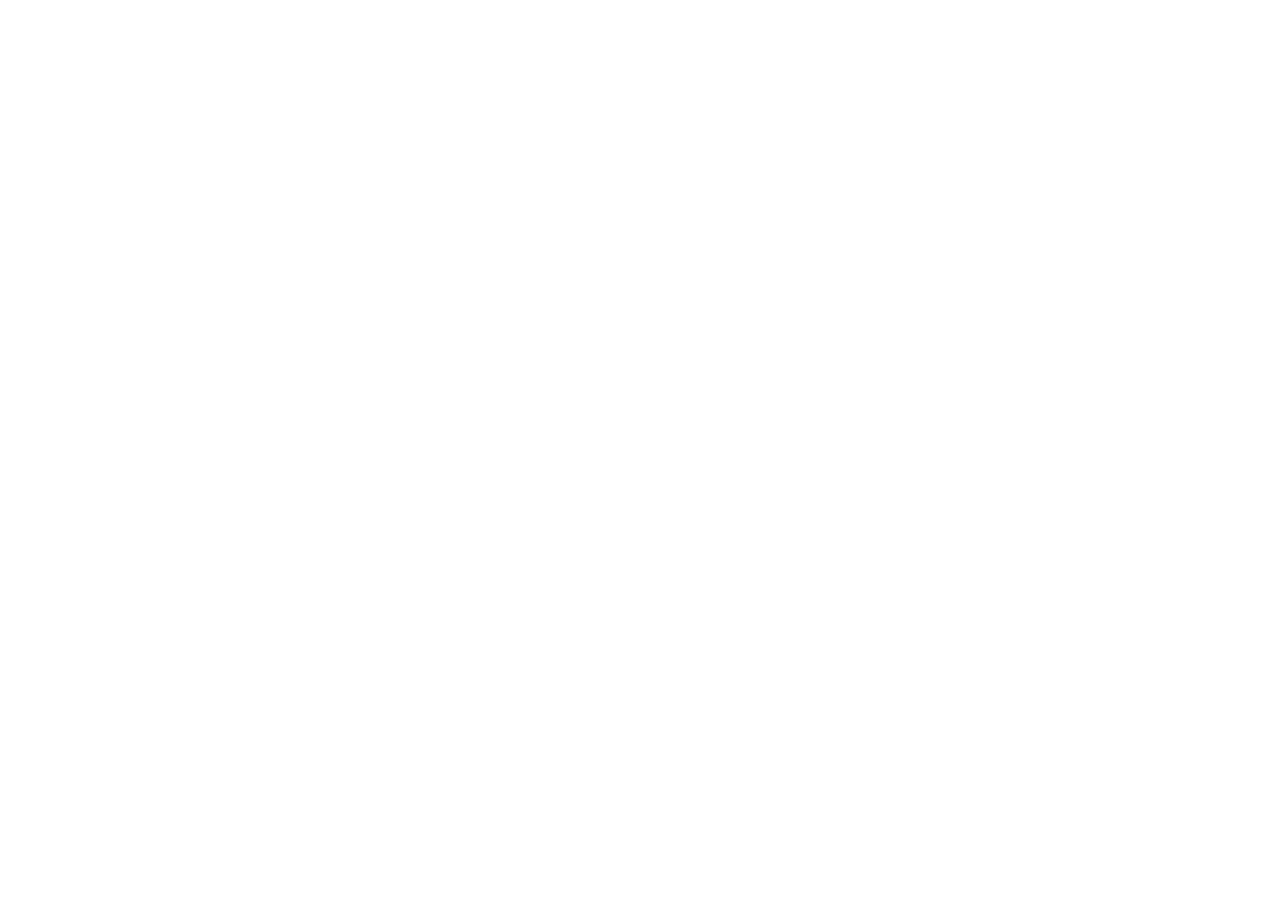
==== index.html @ a23fc358 "my first commit" ====
<!DOCTYPE html>
<html lang="en">

<head>
    <meta charset="UTF-8">
    <meta http-equiv="X-UA-Compatible" content="IE=edge">
    <meta name="viewport" content="width=device-width, initial-scale=1.0">
    <title>Donate Today|A Food For all Initiative</title>
</head>

<body>

</body>

</html>
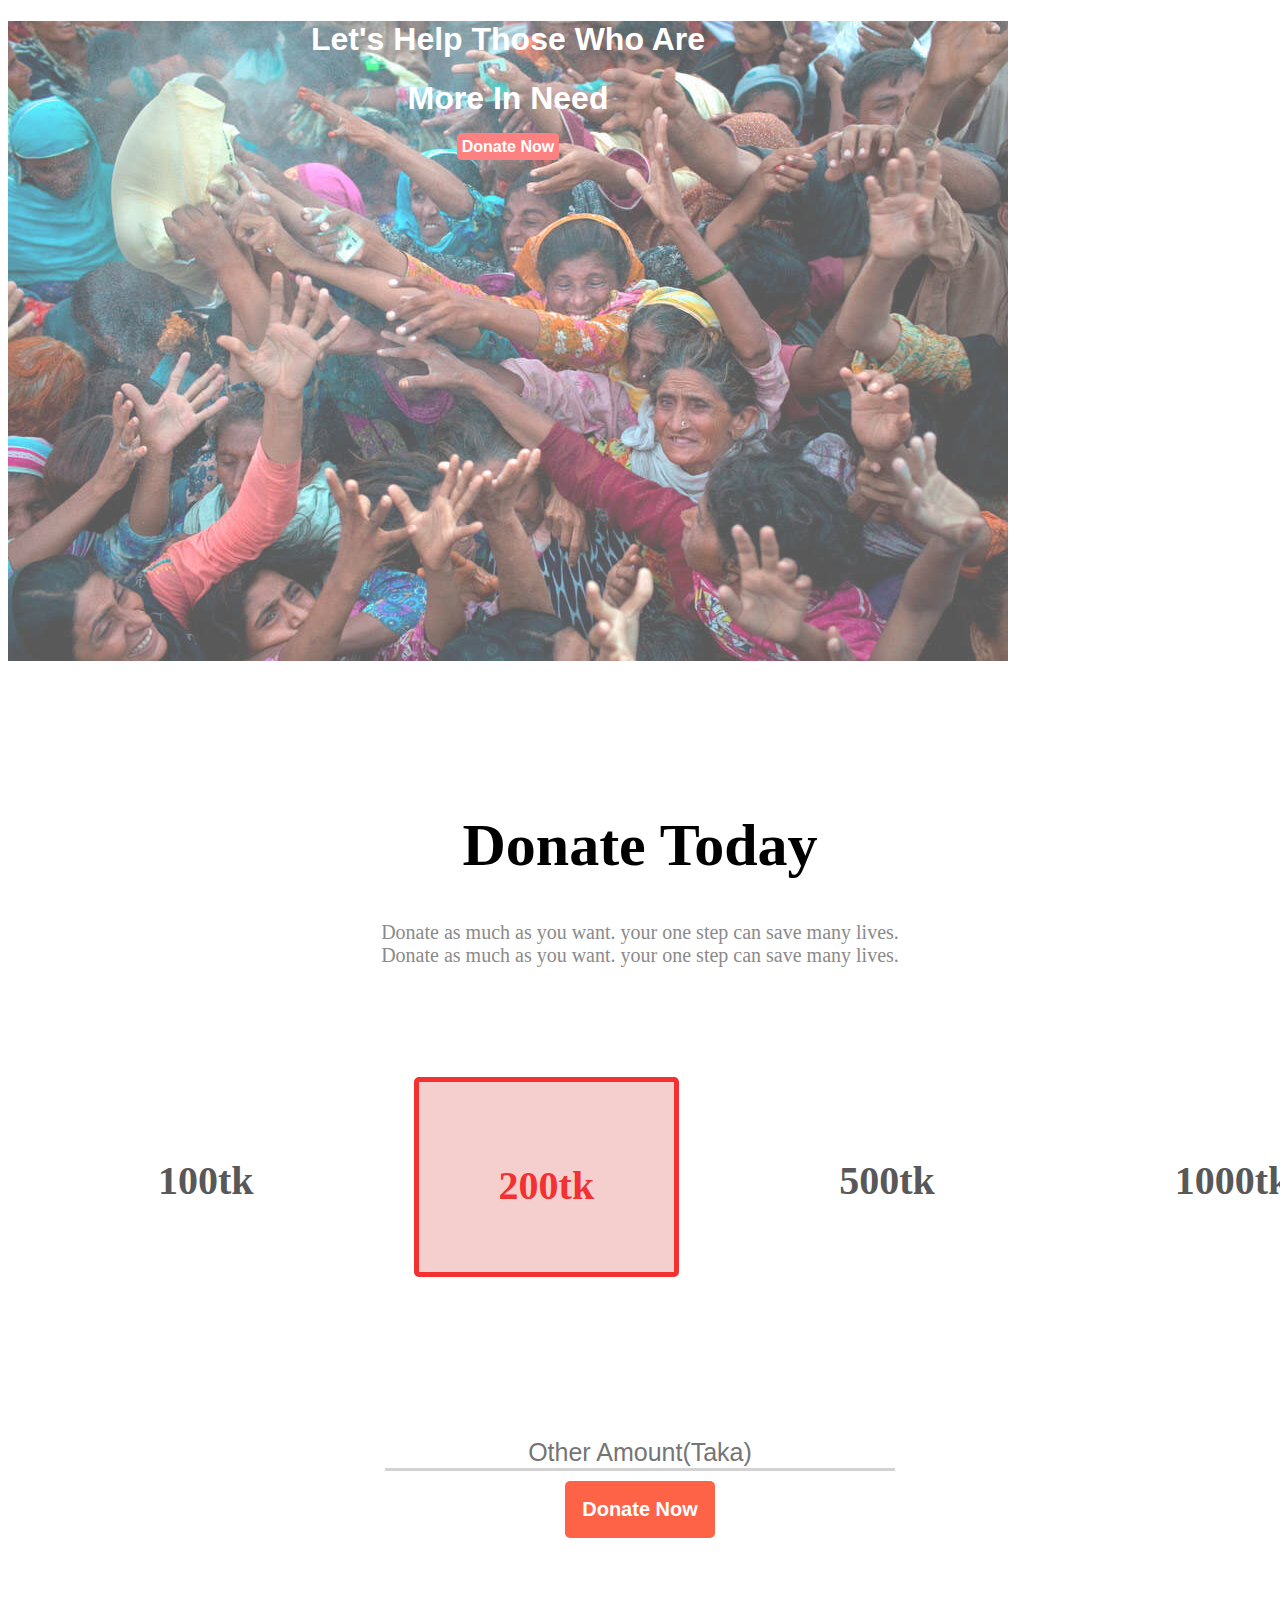
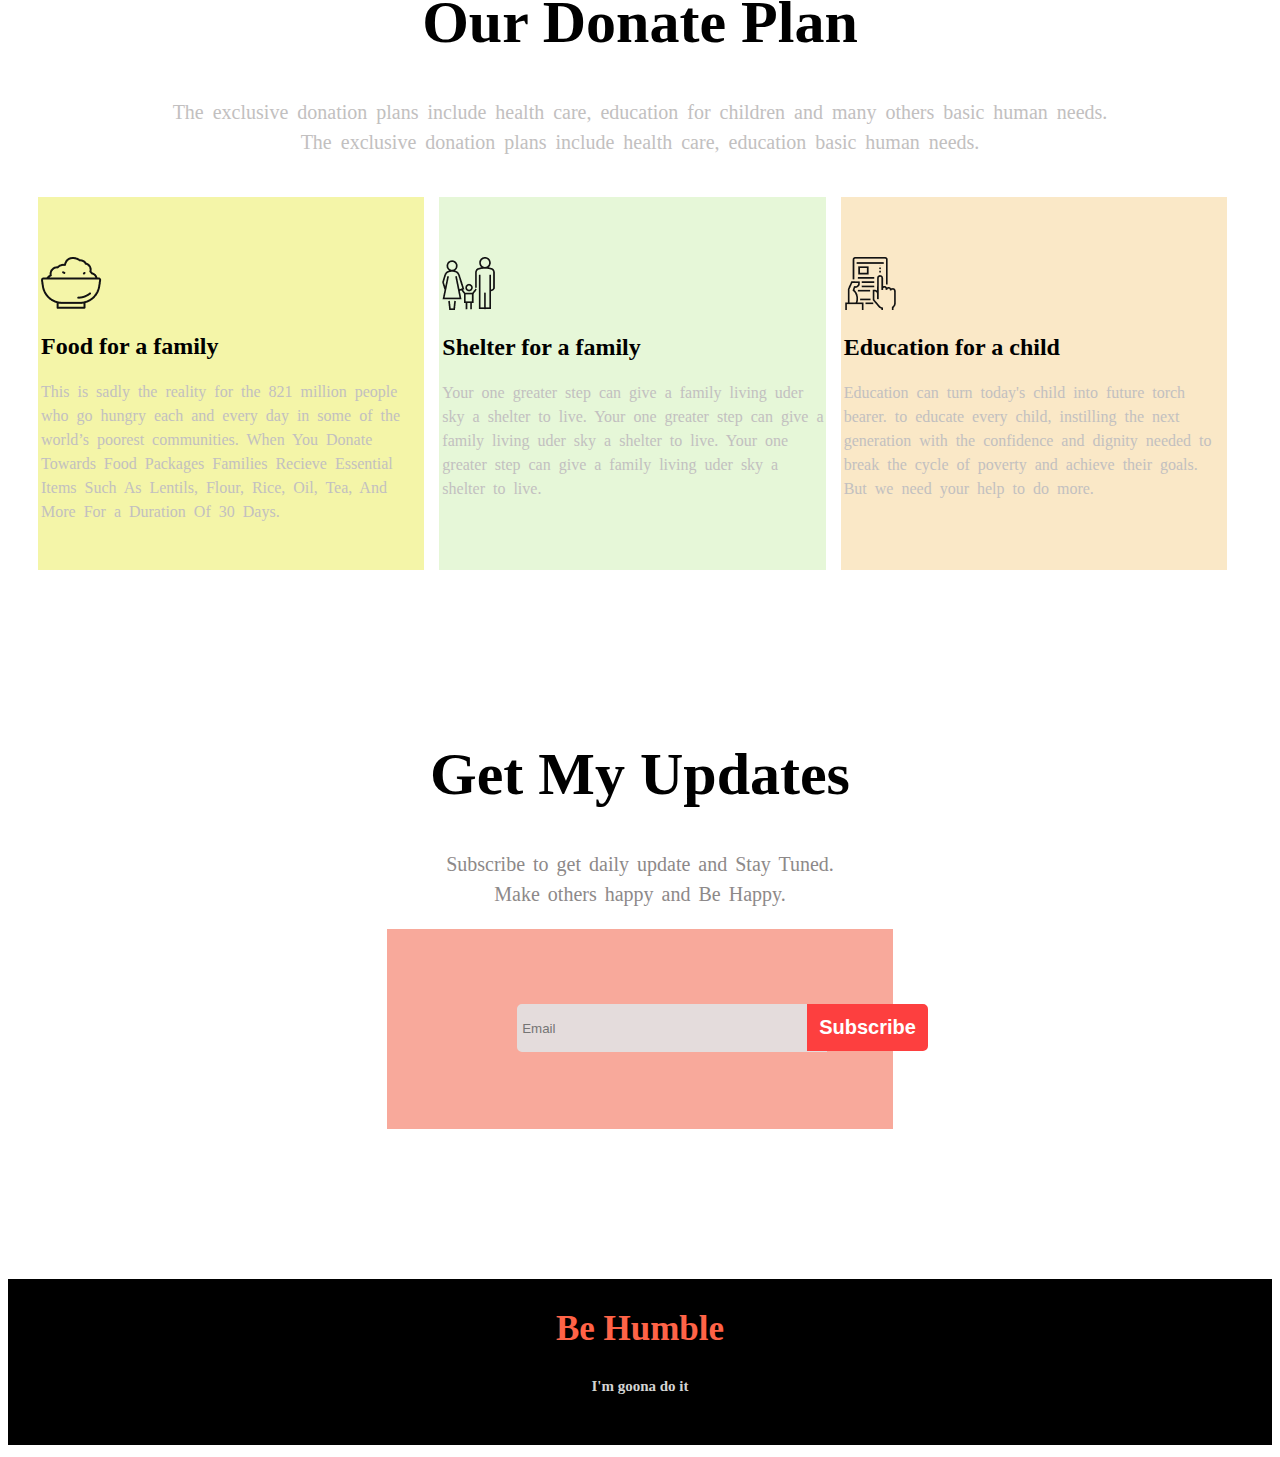
==== commit 83c395c4: "assignment" ====
--- a/index.html
+++ b/index.html
@@ -6,10 +6,100 @@
     <meta http-equiv="X-UA-Compatible" content="IE=edge">
     <meta name="viewport" content="width=device-width, initial-scale=1.0">
     <title>Donate Today|A Food For all Initiative</title>
+    <link rel="preconnect" href="https://fonts.googleapis.com">
+    <link rel="preconnect" href="https://fonts.gstatic.com" crossorigin>
+    <link
+        href="https://fonts.googleapis.com/css2?family=Koulen&family=Lato&family=Poppins&family=Roboto:wght@300&display=swap"
+        rel="stylesheet">
+    <link rel="stylesheet" href="style.css">
 </head>
 
 <body>
+    <section id="sec1" class="sec">
+        <div class="header">
+            <h1 class="color">Let's Help Those Who Are </h1>
+            <h1 class="color"> More In Need</h1>
 
+            <a href="#" class="button" id="button">Donate Now</a>
+        </div>
+    </section>
+    <section class="donate para">
+        <h1 id="dt" class="heading">Donate Today</h1>
+        <p class="para" id="donate-p">
+            Donate as much as you want. your one step can save many lives. <br>
+            Donate as much as you want. your one step can save many lives.
+        </p>
+        <div class="sub-sec price-sec para">
+            <h2 class="price">100tk</h2>
+            <h2 id="price-a" class="price">200tk</h2>
+            <h2 class="price">500tk</h2>
+            <h2 class="price">1000tk</h2>
+        </div>
+        <form>
+            <input type="text" id="text" class="para" placeholder="Other Amount(Taka)"><br>
+            <button id="button3" class="button">Donate Now</button>
+        </form>
+
+    </section>
+    <section class="donate-plan sec">
+
+        <h1 class="para heading">Our Donate Plan</h1>
+        <p class="para" id="donate-desc"> The exclusive donation plans include health care, education for children and
+            many others basic human needs. <br>
+            The exclusive donation plans include health care, education basic human needs.
+
+        </p>
+
+        <div class="sub-sec">
+            <div class="box" id="box1">
+                <img src="icons/food.png" alt="">
+                <h2>Food for a family</h2>
+                <p>
+                    This is sadly the reality for the 821 million people who go hungry each and every day in some of
+                    the world’s poorest communities.
+                    When You Donate Towards Food Packages Families Recieve Essential Items Such As Lentils, Flour,
+                    Rice, Oil, Tea, And More For a Duration Of 30 Days.
+
+            </div>
+            <div class="box" id="box2">
+                <img src="icons/shelter.png" alt="">
+                <h2>Shelter for a family</h2>
+                <p>
+                    Your one greater step can give a family living uder sky a shelter to live.
+                    Your one greater step can give a family living uder sky a shelter to live.
+                    Your one greater step can give a family living uder sky a shelter to live.
+                </p>
+            </div>
+            <div class="box" id="box3">
+                <img src="icons/Frame-1.png" alt="">
+                <h2>Education for a child</h2>
+                <p>Education can turn today's child into future torch bearer.
+                    to educate every child, instilling the next generation with the confidence and dignity needed to
+                    break the cycle of poverty and achieve their goals.
+
+                    But we need your help to do more.
+                </p>
+            </div>
+
+        </div>
+
+    </section>
+    <section class="sec email-sec">
+        <h1 class="para heading">Get My Updates</h1>
+        <p class="para">Subscribe to get daily update and Stay Tuned. <br> Make others happy and Be Happy.
+        </p>
+        <form id="form">
+            <input type="email" id="email" placeholder="Email">
+            <button class="button" id="button2">Subscribe</button>
+        </form>
+    </section>
+    <footer class="para" id="footer">
+        <div>
+            <h2 id="footer-title">Be Humble</h2>
+            <h2 id="footer-tag">I'm goona do it</h2>
+        </div>
+    </footer>
 </body>
 
+
 </html>--- a/style.css
+++ b/style.css
@@ -0,0 +1,198 @@
+.sec {
+    margin-bottom: 150px;
+}
+
+.header {
+    background: url(images/donation6.jpg);
+    background-repeat: no-repeat;
+    width: 1000px;
+    height: 640px;
+    /* background-color: black;*/
+    opacity: 0.65;
+}
+
+.button {
+    background-color: rgb(253, 63, 63);
+    text-decoration: none;
+    color: white;
+    border-radius: 5px;
+    font-weight: bold;
+    border: 5px solid rgb(253, 63, 63);
+
+}
+
+#button1 {
+    font-size: 30px;
+    padding: 10px;
+}
+
+#button2 {
+    padding: 7px;
+    font-size: 20px;
+    margin-left: 0px;
+    position: absolute;
+    top: 75px;
+    left: 420px;
+    border-radius: 0px 5px 5px 0px;
+
+}
+
+#button3 {
+    padding: 7px;
+    font-size: 20px;
+    background-color: tomato;
+    margin: 10px;
+    border: 10px solid tomato;
+}
+
+#text {
+    width: 40%;
+    border: none;
+    border-bottom: 3px solid lightgrey;
+    color: rgb(185, 185, 185);
+    font-size: 25px;
+}
+
+
+
+#form {
+    background-color: rgb(248, 169, 155);
+    width: 40%;
+    margin: 0 auto;
+    height: 200px;
+    position: relative;
+}
+
+#price-a {
+    border-radius: 5px;
+    border: 5px solid rgb(243, 49, 49);
+    height: 30px;
+    background-color: rgb(245, 206, 206);
+    color: rgb(243, 49, 49);
+}
+
+#sec1 {
+
+    text-align: center;
+    font-family: Arial, Helvetica, sans-serif;
+
+}
+
+#margin {
+    margin-left: 8px;
+}
+
+.heading {
+    font-weight: bolder;
+    font-size: 60px;
+}
+
+.sub-sec {
+    display: flex;
+    padding: 20px;
+    margin: 10px;
+}
+
+.box {
+    width: 33.33%;
+    text-align: left;
+    padding-left: 3px;
+    padding-bottom: 30px;
+    margin-right: 15px;
+    padding-top: 60px;
+
+}
+
+
+
+
+
+.price {
+    color: rgb(88, 88, 88);
+    padding: 80px;
+    margin: 40px;
+    width: 25%;
+    font-size: 40px;
+    margin-top: 70px;
+    margin-bottom: 70px;
+    height: 100px;
+}
+
+
+.donate-plan p {
+    color: rgb(194, 192, 192);
+    line-height: 1.5em;
+    word-spacing: 4px;
+}
+
+
+#donate-desc {
+
+    font-size: 20px;
+    margin-bottom: 20px;
+}
+
+#donate-p {
+    color: rgb(139, 138, 138);
+    font-size: 20px;
+}
+
+#box1 {
+    background-color: rgb(244, 245, 168);
+}
+
+#box2 {
+    background-color: rgb(230, 247, 216)
+}
+
+#box3 {
+    background-color: rgb(250, 232, 199);
+}
+
+
+.para {
+    text-align: center;
+}
+
+.color {
+    color: white;
+}
+
+.email-sec p {
+    color: rgb(141, 137, 137);
+    line-height: 1.5em;
+    word-spacing: 3px;
+    font-size: 20px;
+
+}
+
+#email {
+    height: 40px;
+    background-color: rgb(228, 220, 220);
+    border: 3px solid rgb(228, 220, 220);
+    width: 300px;
+    border-radius: 5px 0px 0px 5px;
+    margin-right: 0 px;
+    position: absolute;
+    top: 75px;
+    left: 130px;
+}
+
+#footer {
+    background-color: black;
+    height: auto;
+
+}
+
+#footer-title {
+    color: tomato;
+    font-size: 35px;
+    font-weight: bold;
+    padding-top: 30px;
+}
+
+#footer-tag {
+    font-size: 15px;
+    color: lightgrey;
+    padding-bottom: 50px;
+}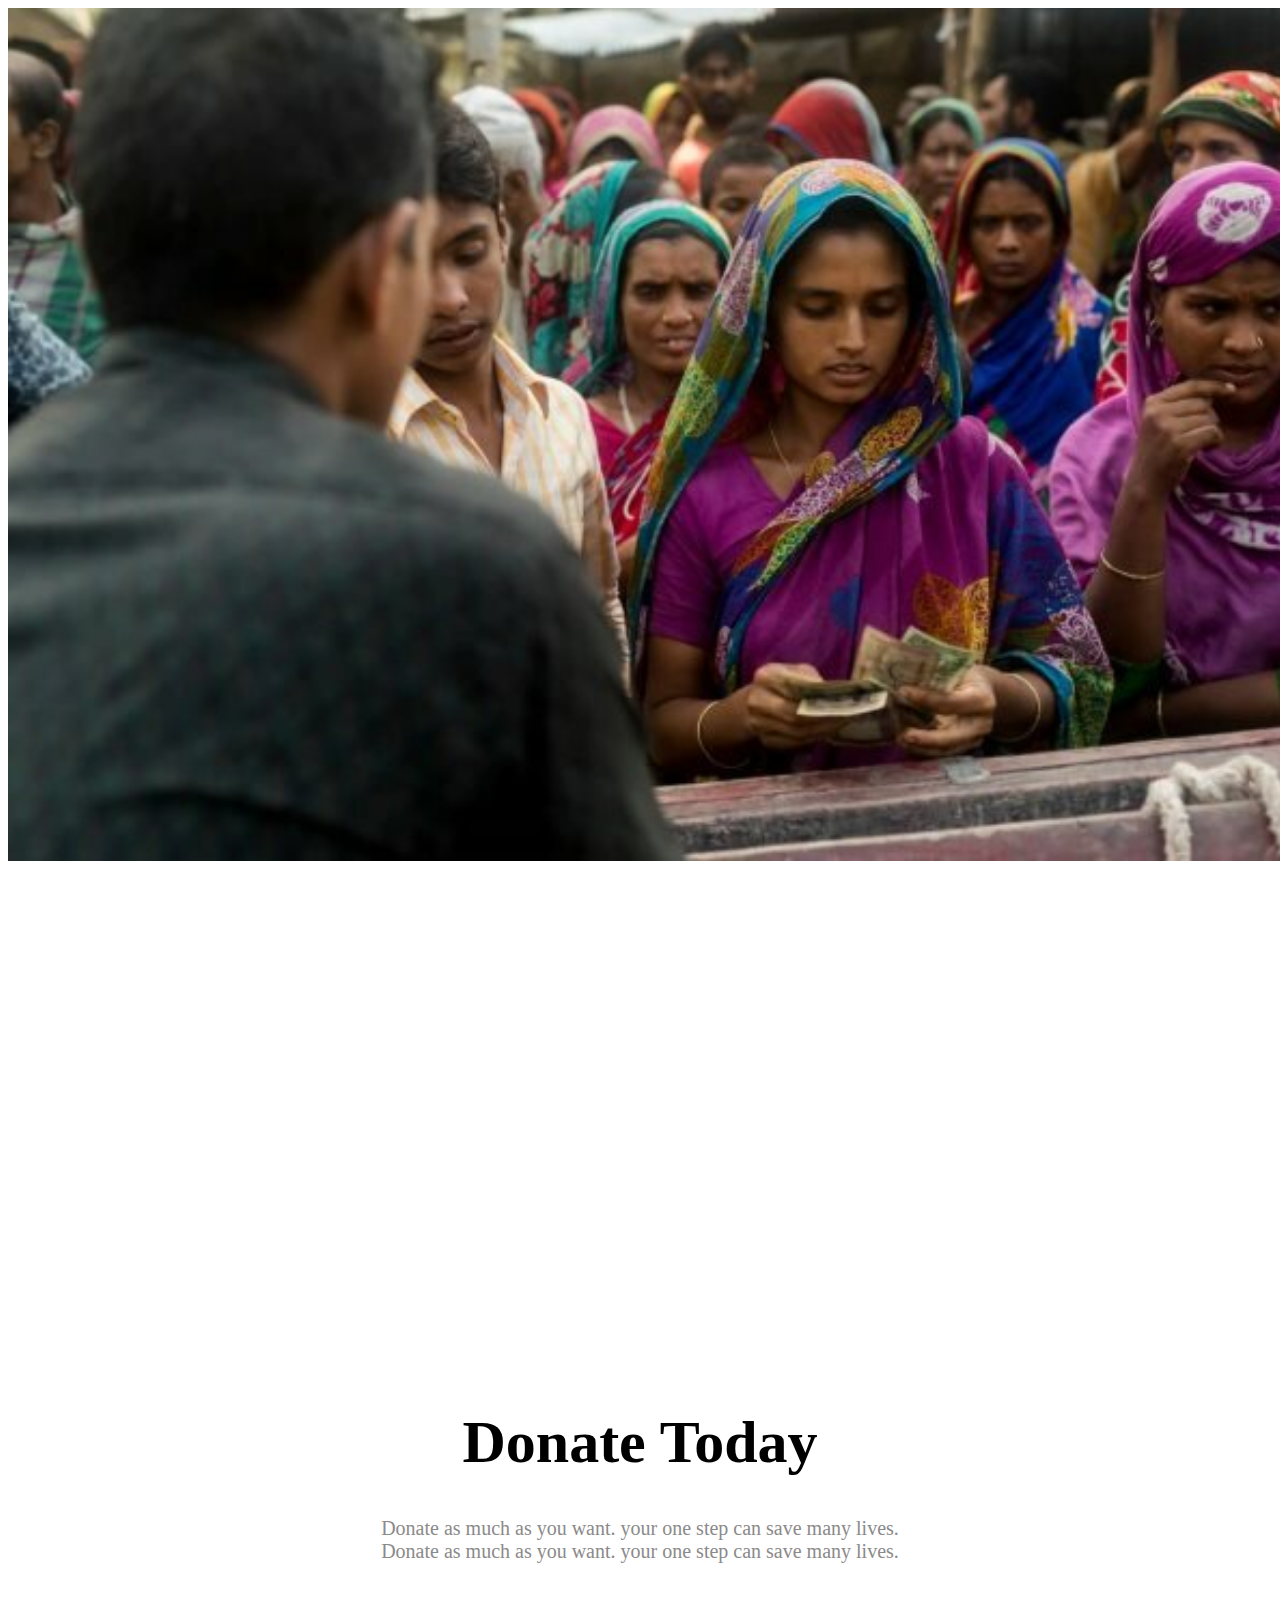
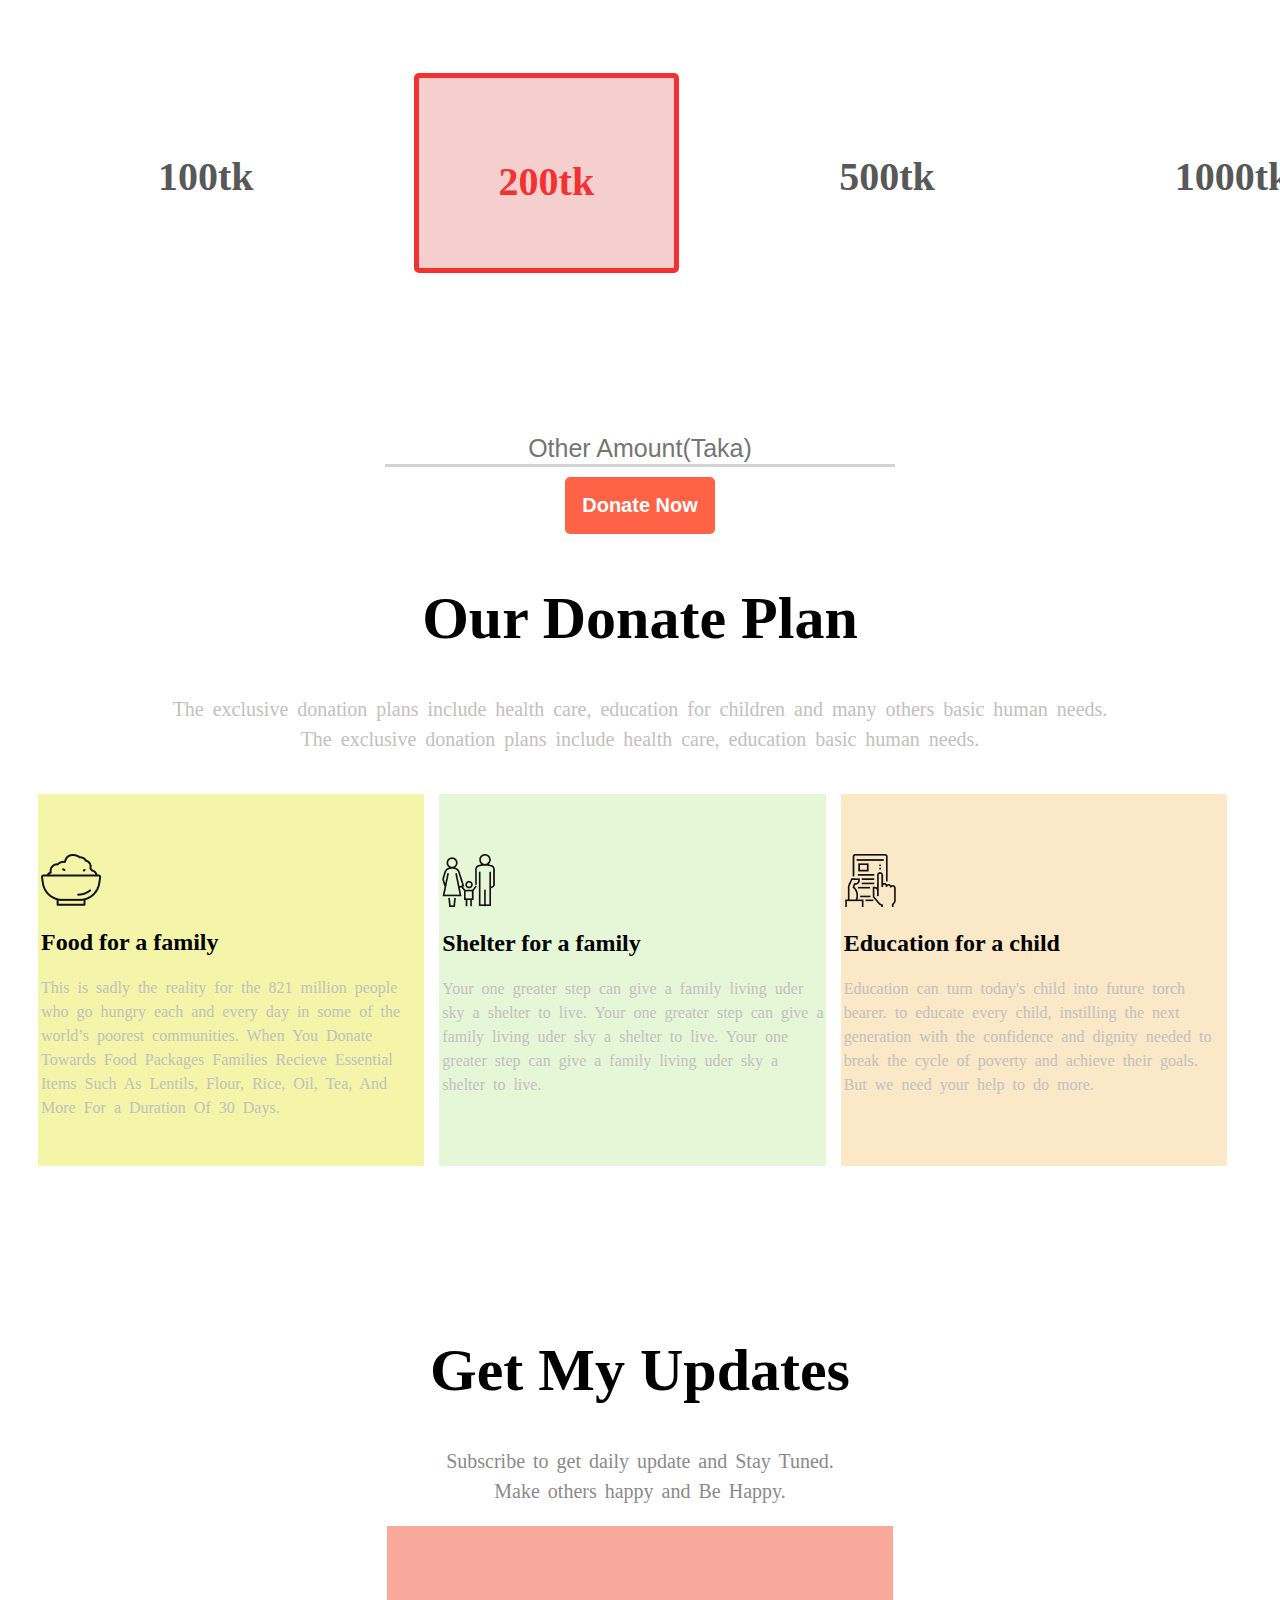
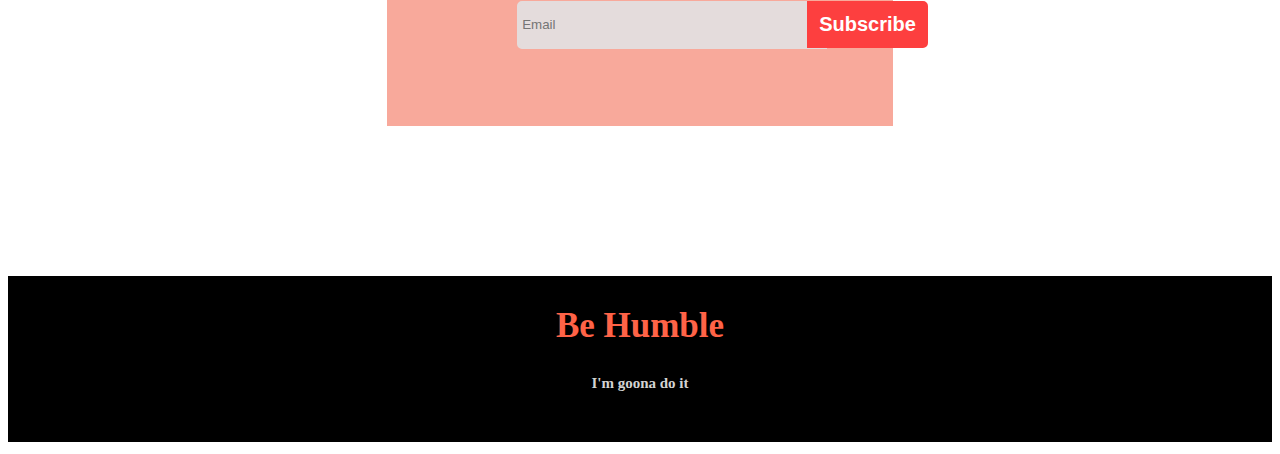
==== commit 44294370: "header-section" ====
--- a/index.html
+++ b/index.html
@@ -16,12 +16,18 @@
 
 <body>
     <section id="sec1" class="sec">
-        <div class="header">
+        <div id="div-color">
+
+        </div>
+        <img src="images/donation1.jpg" id="header-img" alt="header-image">
+        <!--<div>
             <h1 class="color">Let's Help Those Who Are </h1>
-            <h1 class="color"> More In Need</h1>
+        <h1 class="color"> More In Need</h1>
 
-            <a href="#" class="button" id="button">Donate Now</a>
-        </div>
+        <a href="#" class="button" id="button1">Donate Now</a>
+
+        </div>-->
+
     </section>
     <section class="donate para">
         <h1 id="dt" class="heading">Donate Today</h1>
--- a/style.css
+++ b/style.css
@@ -2,14 +2,7 @@
     margin-bottom: 150px;
 }
 
-.header {
-    background: url(images/donation6.jpg);
-    background-repeat: no-repeat;
-    width: 1000px;
-    height: 640px;
-    /* background-color: black;*/
-    opacity: 0.65;
-}
+
 
 .button {
     background-color: rgb(253, 63, 63);
@@ -22,8 +15,10 @@
 }
 
 #button1 {
-    font-size: 30px;
-    padding: 10px;
+    font-size: 20px;
+    padding: 20px;
+    font-weight: bolder;
+    margin-top: 60px;
 }
 
 #button2 {
@@ -72,10 +67,26 @@
 }
 
 #sec1 {
-
-    text-align: center;
-    font-family: Arial, Helvetica, sans-serif;
-
+    background-repeat: no-repeat;
+    width: 100vw;
+    height: 100vh;
+    margin-bottom: 500px;
+    position: relative;
+
+
+}
+
+#header-img {
+    width: 100%;
+    z-index: 1;
+    position: absolute;
+}
+
+#div-color {
+    background-color: black;
+    z-index: 2;
+    opacity: .5;
+    position: absolute;
 }
 
 #margin {
@@ -102,9 +113,6 @@
     padding-top: 60px;
 
 }
-
-
-
 
 
 .price {
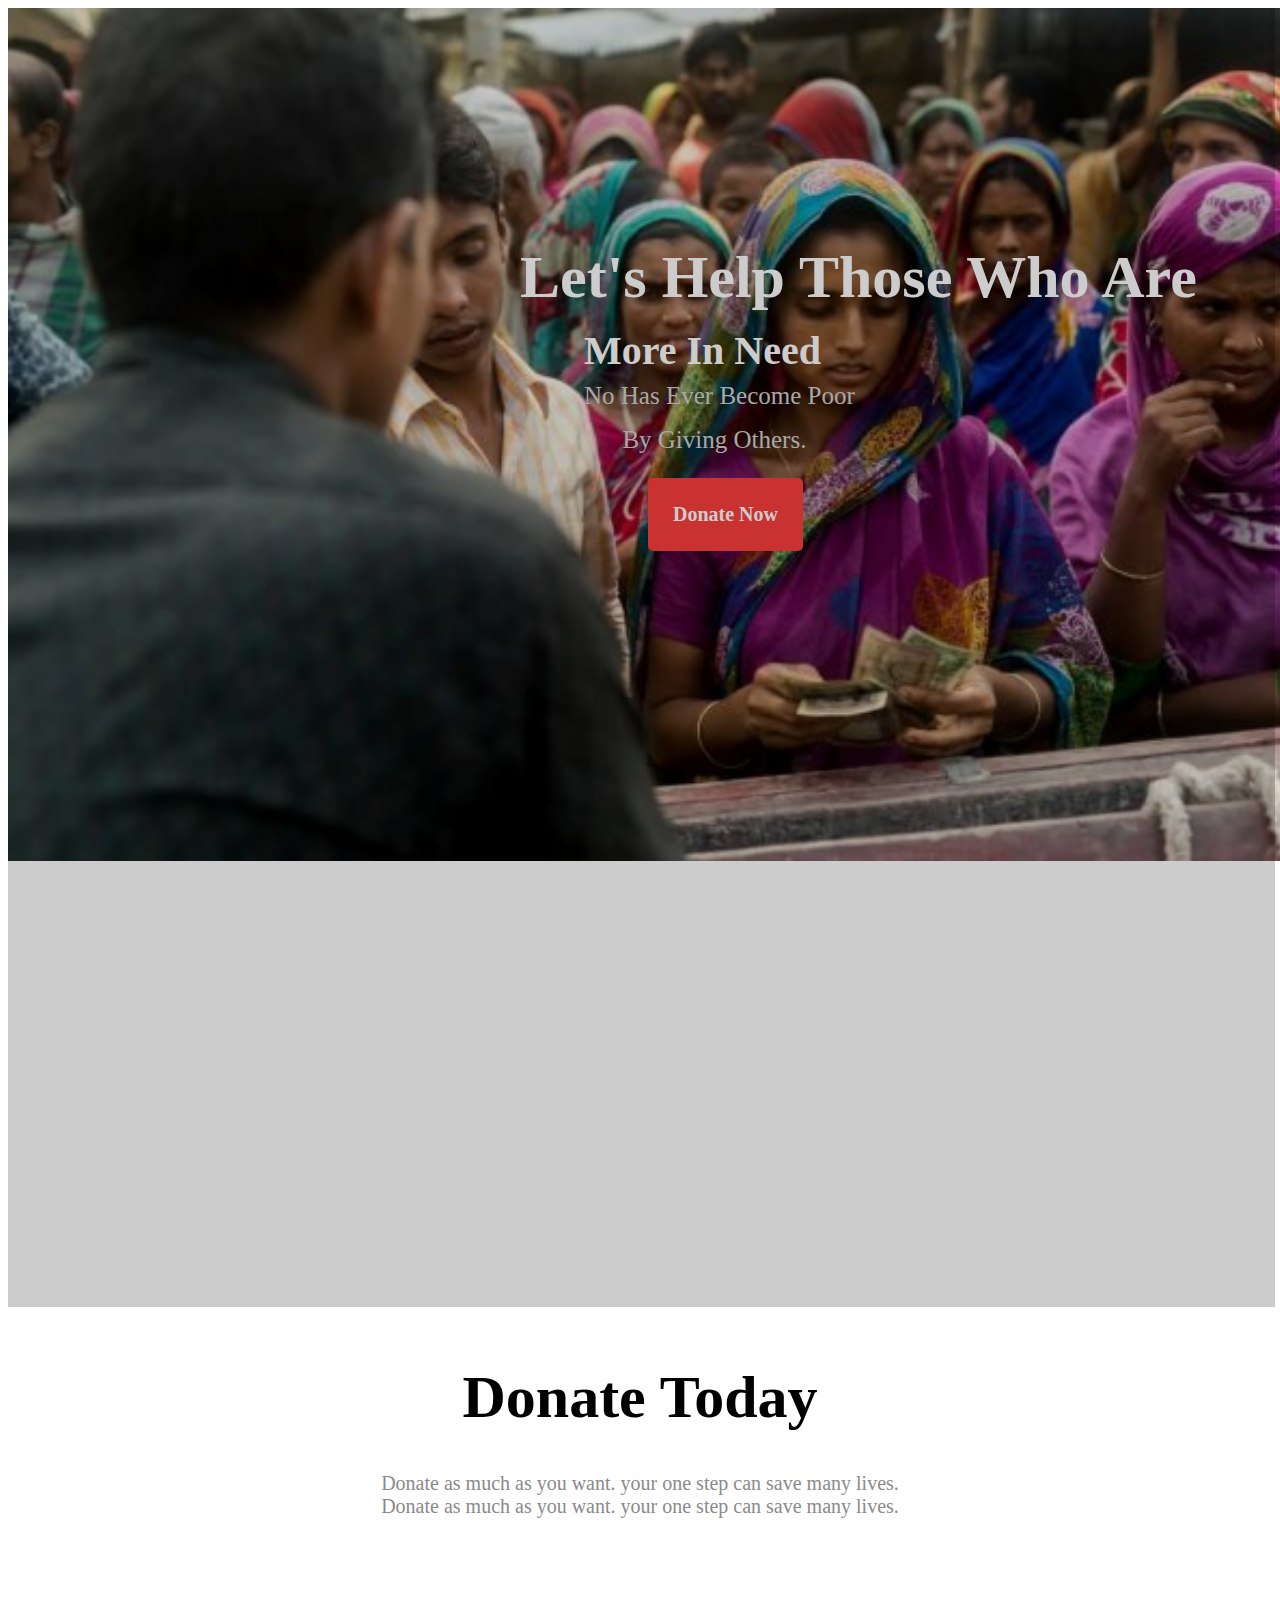
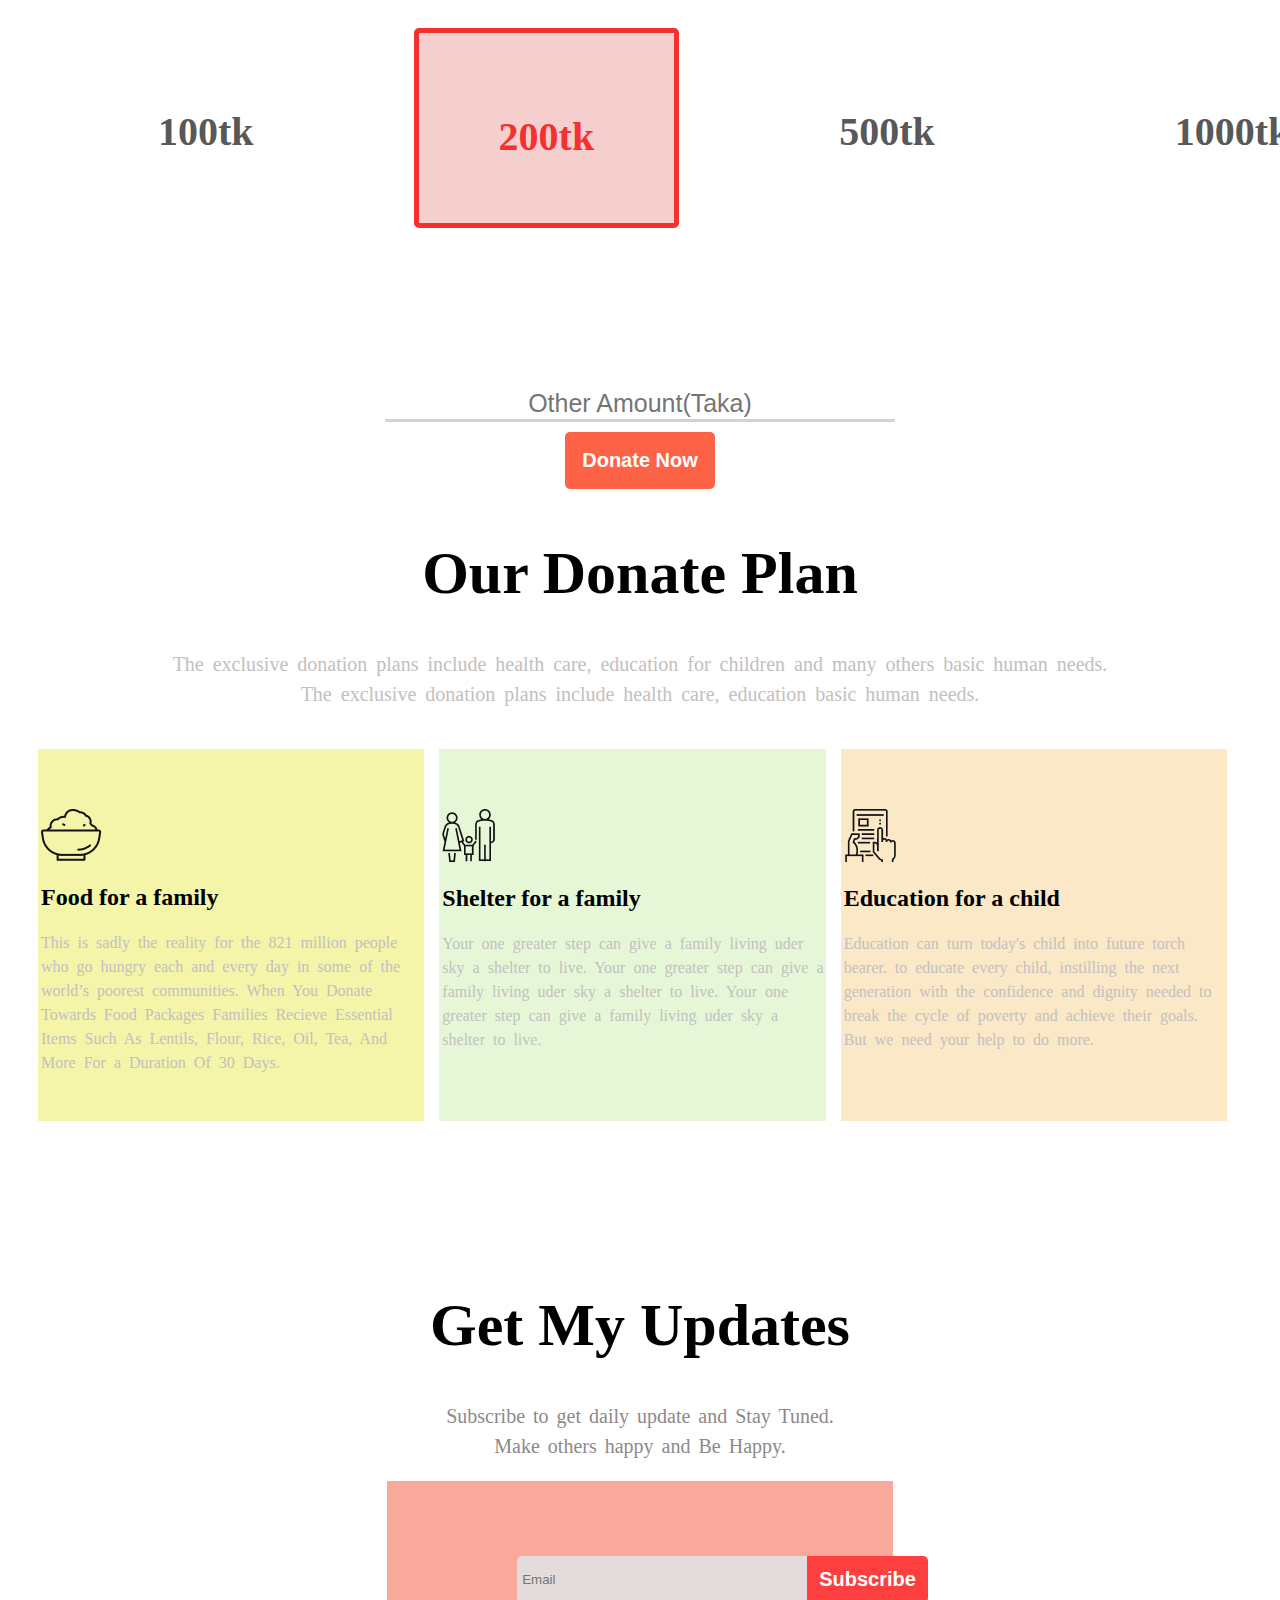
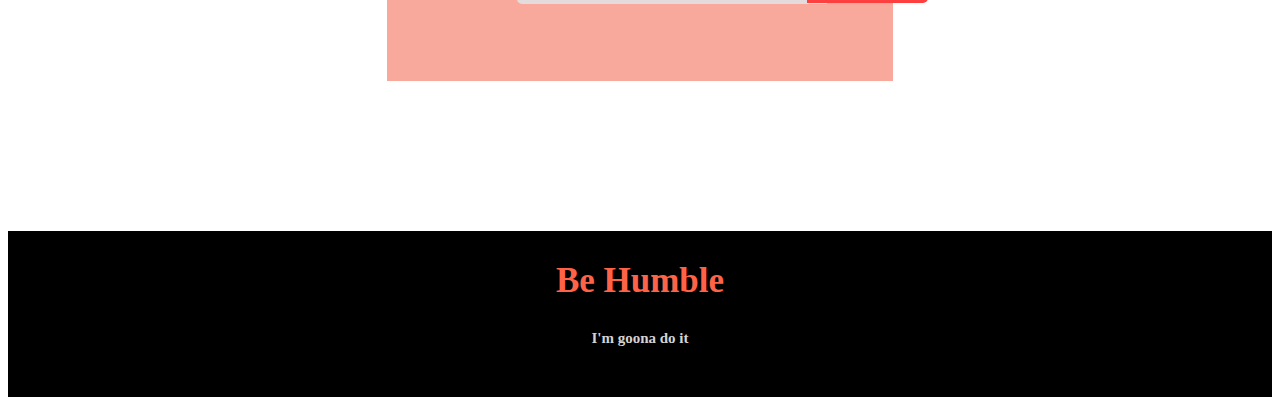
==== commit 2661d7ea: "Final" ====
--- a/index.html
+++ b/index.html
@@ -16,17 +16,22 @@
 
 <body>
     <section id="sec1" class="sec">
+
+        <div class="main-div">
+            <img src="images/donation1.jpg" id="header-img" alt="header-image">
+            <p class="para-pos tag " id="tag-line">Let's Help Those Who Are
+            <p id="tag-part" class="para-pos tag ">More In Need</p>
+            </p>
+            <p class="quote para-pos " id="quote-line">No Has Ever Become Poor </p>
+            <p class="quote para-pos" id="quote-part">By Giving Others.</p>
+
+            <a href="#" class="button" id="button1">Donate Now</a>
+        </div>
         <div id="div-color">
 
         </div>
-        <img src="images/donation1.jpg" id="header-img" alt="header-image">
-        <!--<div>
-            <h1 class="color">Let's Help Those Who Are </h1>
-        <h1 class="color"> More In Need</h1>
 
-        <a href="#" class="button" id="button1">Donate Now</a>
 
-        </div>-->
 
     </section>
     <section class="donate para">
--- a/style.css
+++ b/style.css
@@ -68,26 +68,90 @@
 
 #sec1 {
     background-repeat: no-repeat;
-    width: 100vw;
-    height: 100vh;
+    width: 98vw;
+    height: 95vh;
     margin-bottom: 500px;
+}
+
+.main-div {
+    width: 100%;
     position: relative;
-
 
 }
 
 #header-img {
     width: 100%;
-    z-index: 1;
-    position: absolute;
+}
+
+.main-div .para-pos,
+a {
+    position: absolute;
+    left: 50%;
+    z-index: 3;
+
+}
+
+#tag-part {
+    top: 32%;
+    left: 45%;
+    font-size: 40px;
+}
+
+#quote-part {
+    top: 45%;
+    left: 48%;
+
+}
+
+#quote-line {
+    left: 45%;
+}
+
+.quote {
+    top: 40%;
+    font-size: 25px;
+    color: lightgrey;
+    font-weight: light;
+
+}
+
+#tag-line {
+    top: 28%;
+    left: 40%;
+}
+
+.tag {
+    font-size: 40px;
+    font-weight: bolder;
+    color: white;
 }
 
 #div-color {
+    position: absolute;
+    z-index: 2;
     background-color: black;
-    z-index: 2;
-    opacity: .5;
-    position: absolute;
-}
+    width: 99vw;
+    height: 144.3vh;
+    opacity: .2;
+}
+
+.main-div {
+    position: absolute;
+    z-index: 1
+}
+
+.main-div a {
+    top: 47%;
+}
+
+.main-div #tag-line {
+    top: 20%;
+    left: 40%;
+    font-size: 60px;
+    font-weight: bolder;
+}
+
+
 
 #margin {
     margin-left: 8px;
